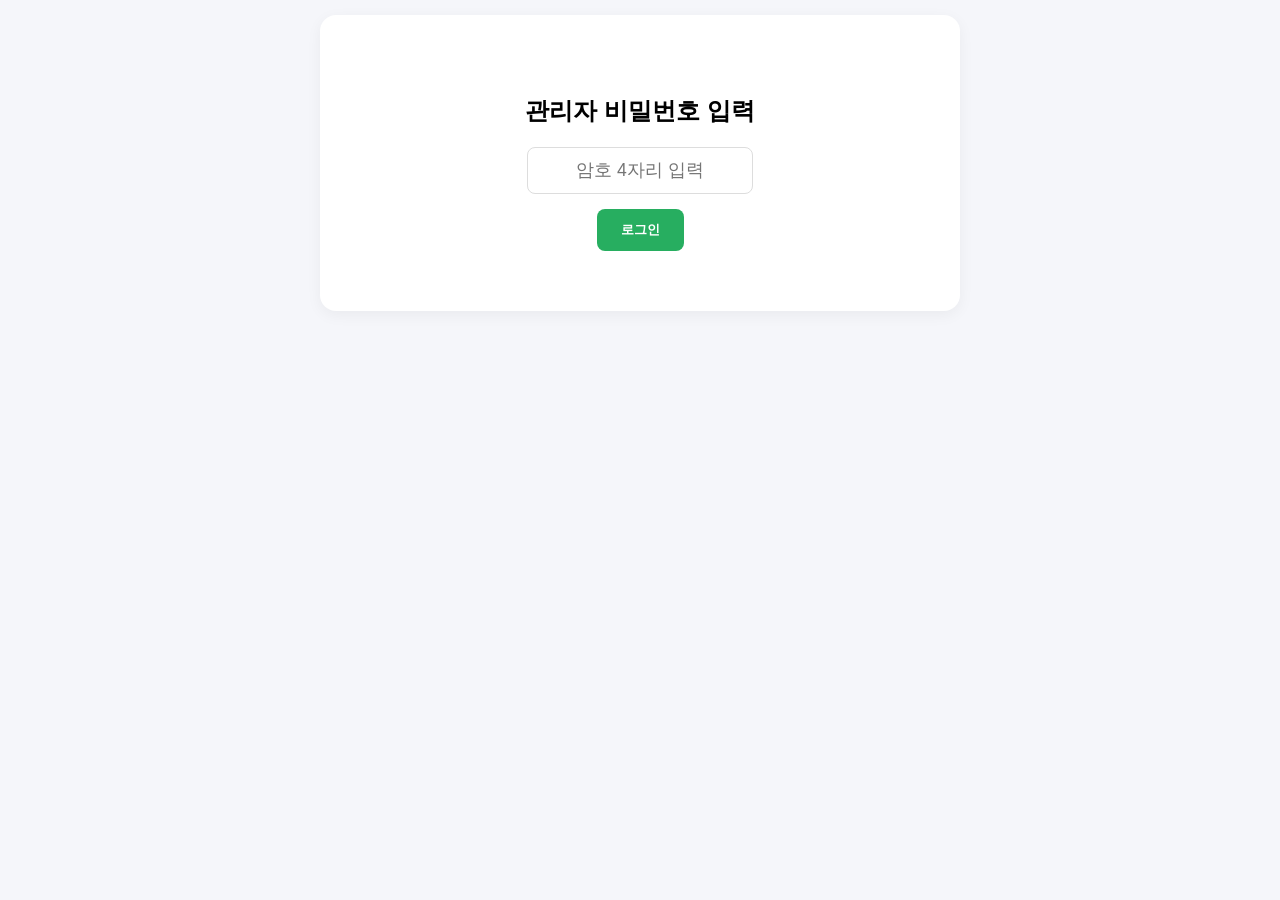
==== admin.html @ 6057b227 "fix: 브라우저 캐시로 인해 변경사항 미반영 문제 수정" ====
<!DOCTYPE html>
<html lang="ko">
<head>
    <meta charset="UTF-8">
    <link rel="icon" href="data:;base64,iVBORw0KGgoAAAANSUhEUgAAAAEAAAABCAYAAAAfFcSJAAAADUlEQVR42mNk+M9QDwADhgGAWjR9awAAAABJRU5ErkJggg==">
    <meta name="viewport" content="width=device-width, initial-scale=1.0">
    <meta http-equiv="Cache-Control" content="no-cache, no-store, must-revalidate">
    <meta http-equiv="Pragma" content="no-cache">
    <meta http-equiv="Expires" content="0">
    <title>알지골프 - 로컬 관리자 시스템 (독립형)</title>
    <style>
        body { font-family: 'Apple SD Gothic Neo', sans-serif; background: #f5f6fa; margin: 0; padding: 15px; }
        .admin-wrap { max-width: 600px; margin: 0 auto; background: white; padding: 20px; border-radius: 16px; box-shadow: 0 4px 15px rgba(0,0,0,0.05); }
        h1 { color: #2c3e50; font-size: 1.4rem; text-align: center; margin-bottom: 20px; border-bottom: 2px solid #27ae60; padding-bottom: 10px; }
        
        #loginBox { text-align: center; padding: 40px 20px; }
        #loginBox input { padding: 12px; font-size: 1.1rem; width: 80%; max-width: 200px; border-radius: 8px; border: 1px solid #ddd; text-align: center; margin-bottom: 15px; }
        #loginBox button { background: #27ae60; color: white; border: none; padding: 12px 24px; border-radius: 8px; font-weight: bold; cursor: pointer; }
        
        #mainDashboard { display: none; }
        .filter-box { background: #edf2f7; padding: 15px; border-radius: 12px; margin-bottom: 15px; display: flex; flex-direction: column; gap: 10px; }
        .date-inputs { display: flex; align-items: center; justify-content: space-between; gap: 5px; }
        .date-inputs label { font-size: 0.85rem; font-weight: bold; color: #4a5568; }
        input[type="date"], input[type="text"], input[type="tel"], select { padding: 10px; border: 1px solid #ccc; border-radius: 8px; font-size: 0.9rem; box-sizing: border-box; }
        input[type="date"] { width: 42%; }
        .btn-search { background: #27ae60; color: white; border: none; padding: 12px; border-radius: 8px; cursor: pointer; font-weight: bold; font-size: 1rem; }
        
        /* 수동 입력 폼 스타일 */
        .insert-box { background: #e8f4fd; padding: 15px; border-radius: 12px; margin-bottom: 15px; display: flex; flex-direction: column; gap: 10px; border: 1px solid #bee3f8; }
        .insert-box h3 { margin: 0 0 5px 0; font-size: 1rem; color: #2b6cb0; }
        .form-grid { display: grid; grid-template-columns: 1fr 1fr; gap: 8px; }
        .form-grid input, .form-grid select { width: 100%; }
        .btn-insert { background: #2b6cb0; color: white; border: none; padding: 10px; border-radius: 8px; cursor: pointer; font-weight: bold; font-size: 0.95rem; }

        /* 정산 UI 스타일 */
        .settlement-box { background: #fff3cd; padding: 15px; border-radius: 12px; margin-bottom: 15px; border-left: 4px solid #ffc107; }
        .settlement-box h3 { margin: 0 0 10px 0; font-size: 0.95rem; color: #856404; }
        .settlement-controls { display: flex; gap: 10px; flex-wrap: wrap; }
        .btn-settlement { background: #28a745; color: white; border: none; padding: 10px 15px; border-radius: 8px; cursor: pointer; font-weight: bold; font-size: 0.9rem; }
        .btn-settlement:hover { background: #218838; }
        .last-settlement-info { background: #f0f0f0; padding: 10px; border-radius: 6px; margin-top: 10px; font-size: 0.85rem; color: #333; }

        /* 건수 및 인원 합계 */
        .counter-box { display: flex; justify-content: space-between; background: #f8f9fa; padding: 12px 15px; border-radius: 8px; margin: 10px 0; font-size: 0.95rem; border: 1px dashed #cbd5e0; }
        .counter-item { font-weight: bold; color: #2d3748; }
        .counter-item span { color: #e53e3e; font-size: 1.05rem; }
        .counter-item .total-people { color: #2b6cb0; font-size: 1.05rem; }
        
        .card-list { display: flex; flex-direction: column; gap: 12px; }
        .card { background: #fff; border: 1px solid #e1e8ed; padding: 15px; border-radius: 10px; box-shadow: 0 2px 5px rgba(0,0,0,0.02); }
        .card.settled { border-left: 4px solid #28a745; background: #f0fdf4; }
        .card-header { display: flex; justify-content: space-between; font-weight: bold; border-bottom: 1px solid #f1f2f6; padding-bottom: 8px; margin-bottom: 8px; }
        .card-time { color: #27ae60; }
        .card-body p { margin: 8px 0; font-size: 0.95rem; }
        
        .controls { display: flex; gap: 6px; margin-top: 10px; padding-top: 10px; border-top: 1px dashed #edf2f7; flex-wrap: wrap; }
        .btn-edit { background: #3498db; color: white; border: none; padding: 8px 12px; border-radius: 6px; cursor: pointer; font-size: 0.85rem; font-weight: bold; }
        .btn-sms { background: #f39c12; color: white; border: none; padding: 8px 12px; border-radius: 6px; cursor: pointer; font-size: 0.85rem; font-weight: bold; }
        .btn-delete { background: #e74c3c; color: white; border: none; padding: 8px 12px; border-radius: 6px; cursor: pointer; font-size: 0.85rem; font-weight: bold; margin-left: auto; }
        
        .btn-back { display: block; text-align: center; margin-top: 25px; color: #95a5a6; text-decoration: none; }
        
        /* 기능 추가 버튼 스타일 */
        .btn-excel { background: #1f7246; color: white; border: none; padding: 12px; border-radius: 8px; cursor: pointer; font-weight: bold; font-size: 1rem; width: 100%; margin-bottom: 15px; }
        .btn-link { background: #7f8c8d; color: white; border: none; padding: 12px; border-radius: 8px; cursor: pointer; font-weight: bold; font-size: 1rem; width: 100%; margin-bottom: 10px; }
        
        /* 마스터 인양 버튼 */
        .btn-emergency { background: #d32f2f; color: white; border: none; padding: 12px; border-radius: 8px; cursor: pointer; font-weight: bold; font-size: 1rem; width: 100%; margin-bottom: 15px; }
        
        /* 자동 입력 팝업 스타일 */
        .autocomplete-suggestion { background: #fff; border: 1px solid #ddd; border-top: none; position: absolute; z-index: 1000; max-height: 150px; overflow-y: auto; width: 45%; margin-top: -8px; border-radius: 0 0 8px 8px; }
        .autocomplete-suggestion div { padding: 8px 10px; cursor: pointer; font-size: 0.9rem; color: #2c3e50; }
        .autocomplete-suggestion div:hover { background: #ecf0f1; }
        .autocomplete-suggestion .suggestion-item-name { font-weight: bold; color: #2b6cb0; }
        .autocomplete-suggestion .suggestion-item-phone { font-size: 0.8rem; color: #7f8c8d; }
        
        .form-grid-wrapper { position: relative; }
    </style>
</head>
<body>

<div class="admin-wrap">
    <div id="loginBox">
        <h2>관리자 비밀번호 입력</h2>
        <input type="password" id="adminPassword" placeholder="암호 4자리 입력" maxlength="4">
        <br>
        <button onclick="checkPassword()">로그인</button>
    </div>

    <div id="mainDashboard">
        <h1>알지골프 예약 정보 관리 (로컬저장소형)</h1>
        
        <div class="insert-box">
            <h3>➕ 누락 예약 자료 수동 입력</h3>
            <div class="form-grid">
                <div class="form-grid-wrapper" style="position: relative;">
                    <input type="text" id="insName" placeholder="예약자명" onkeyup="showPhoneSuggestion()">
                    <div id="phoneSuggestion" class="autocomplete-suggestion" style="display: none;"></div>
                </div>
                <input type="tel" id="insPhone" placeholder="연락처 (숫자만)">
                <input type="text" id="insTime" placeholder="예약시간 (예: 14:30)">
                <input type="text" id="insCount" placeholder="인원수 (예: 4)">
                <select id="insStatus">
                    <option value="대기중">대기중</option>
                    <option value="예약확정">예약확정</option>
                    <option value="미입금">미입금</option>
                    <option value="취소건">취소건</option>
                    <option value="정산완료">정산완료</option>
                </select>
                <input type="date" id="insDate" style="width:100%;">
            </div>
            <button onclick="insertReservationToLocal()" class="btn-insert">로컬 저장소에 즉시 추가</button>
        </div>

        <div class="settlement-box">
            <h3>💰 게임비 정산 관리</h3>
            <div class="settlement-controls">
                <button onclick="openSettlementModal()" class="btn-settlement">📋 정산완료 기록하기</button>
                <button onclick="resetSettlementDate()" class="btn-settlement" style="background: #dc3545;">🔄 정산 초기화</button>
            </div>
            <div id="settlementInfo" class="last-settlement-info">
                최근 정산: <span id="lastSettlementDate" style="font-weight: bold; color: #28a745;">기록 없음</span>
            </div>
        </div>

        <div class="filter-box">
            <div class="date-inputs">
                <label>시작</label>
                <input type="date" id="startDate">
                <label>종료</label>
                <input type="date" id="endDate">
            </div>
            <button onclick="fetchData()" class="btn-search">기간 설정 조회</button>
            <button onclick="fetchDataAfterSettlement()" class="btn-search" style="background: #17a2b8;">📊 최근 정산 이후 조회</button>
        </div>

        <div class="counter-box">
            <div class="counter-item">조회 건수: <span id="totalCount">0</span>건</div>
            <div class="counter-item">총 인원 합계: <span id="totalPeople" class="total-people">0</span>명</div>
        </div>

        <button onclick="exportToExcel()" class="btn-excel">📊 현재 조회된 내역 엑셀(구글시트) 내보내기</button>
        <button onclick="forceLoadAllData()" class="btn-emergency">🚨 기간 무시 창고 전체 데이터 강제 호출</button>

        <div class="card-list" id="dataList"></div>
        
        <button onclick="location.href='firebase_link.html'" class="btn-link">🔥 연동 프로그램 켜기</button>
        <a href="index.html" class="btn-back">⬅ 메인 예약화면으로 돌아가기</a>
    </div>
</div>

<!-- 정산 모달 -->
<div id="settlementModal" style="display:none; position:fixed; top:0; left:0; width:100%; height:100%; background:rgba(0,0,0,0.5); z-index:2000; display:none; align-items:center; justify-content:center;">
    <div style="background:white; padding:30px; border-radius:12px; box-shadow:0 4px 20px rgba(0,0,0,0.2); max-width:400px; width:90%;">
        <h2 style="margin:0 0 20px 0; color:#28a745; font-size:1.2rem;">📋 정산완료 기록</h2>
        <p style="margin:0 0 15px 0; color:#666; font-size:0.9rem;">정산을 완료한 날짜를 선택하세요.</p>
        <input type="date" id="settlementDate" style="width:100%; padding:12px; border:1px solid #ddd; border-radius:8px; font-size:1rem; margin-bottom:15px;">
        <div style="display:flex; gap:10px;">
            <button onclick="saveSettlementDate()" style="flex:1; background:#28a745; color:white; border:none; padding:12px; border-radius:8px; cursor:pointer; font-weight:bold;">확인</button>
            <button onclick="closeSettlementModal()" style="flex:1; background:#ccc; color:#333; border:none; padding:12px; border-radius:8px; cursor:pointer; font-weight:bold;">취소</button>
        </div>
    </div>
</div>

<script type="module">
    let idb = null;
    let currentFetchedData = []; 
    const BANK_ACCOUNT = "카카오뱅크 7942-25-80482 (예금주: 한용섭)";
    const SETTLEMENT_KEY = "lastSettlementDate";

    // 로컬 데이터베이스 커넥션 초기화 함수
    function initIndexedDB() {
        return new Promise((resolve, reject) => {
            const dbRequest = indexedDB.open("RG_Golf_DB");
            dbRequest.onupgradeneeded = function(e) {
                let database = e.target.result;
                if (!database.objectStoreNames.contains("reservations")) {
                    database.createObjectStore("reservations", { keyPath: "id" });
                }
            };
            dbRequest.onsuccess = function(e) {
                idb = e.target.result;
                resolve(idb);
            };
            dbRequest.onerror = function() {
                reject("데이터베이스 보관함을 열지 못했습니다.");
            };
        });
    }

    // [수정] 윈도우 스코프 매핑을 명확히 하여 onclick 연동 보장
    window.checkPassword = function() {
        const inputPw = document.getElementById('adminPassword').value;
        if (inputPw === "1806") {
            document.getElementById('loginBox').style.display = 'none';
            document.getElementById('mainDashboard').style.display = 'block';
            initDates();
            initIndexedDB().then(() => {
                displayLastSettlementDate();
                window.fetchData(); 
            }).catch(err => alert(err));
        } else {
            alert("암호가 일치하지 않습니다.");
            document.getElementById('adminPassword').value = "";
        }
    };

    // 복원 도구(firebase_link.html)에서 신호를 주면 실시간 화면 자동 갱신
    window.addEventListener("storage", (event) => {
        if (event.key === "db_updated_signal") {
            console.log("🔄 로컬 저장소 동기화 신호 감지 -> 화면 즉시 리프레시");
            window.fetchData();
        }
    });

    function initDates() {
        const today = new Date();
        const oneMonthAgo = new Date();
        oneMonthAgo.setMonth(today.getMonth() - 1);

        document.getElementById('endDate').valueAsDate = today;
        document.getElementById('startDate').valueAsDate = oneMonthAgo;
        document.getElementById('insDate').valueAsDate = today; 
    }

    // 💰 정산 관련 함수들
    window.openSettlementModal = function() {
        const modal = document.getElementById('settlementModal');
        const settlementDate = document.getElementById('settlementDate');
        settlementDate.valueAsDate = new Date();
        modal.style.display = 'flex';
    };

    window.closeSettlementModal = function() {
        document.getElementById('settlementModal').style.display = 'none';
    };

    window.saveSettlementDate = function() {
        const settlementDate = document.getElementById('settlementDate').value;
        if (!settlementDate) {
            alert("정산 날짜를 선택해주세요.");
            return;
        }

        localStorage.setItem(SETTLEMENT_KEY, settlementDate);
        alert(`✅ 정산완료 기록: ${settlementDate}`);
        displayLastSettlementDate();
        closeSettlementModal();
        window.fetchData();
    };

    window.resetSettlementDate = function() {
        if (confirm("🚨 정산 기록을 초기화하시겠습니까? (모든 데이터가 포함됩니다)")) {
            localStorage.removeItem(SETTLEMENT_KEY);
            alert("정산 기록이 초기화되었습니다.");
            displayLastSettlementDate();
            window.fetchData();
        }
    };

    function displayLastSettlementDate() {
        const lastDate = localStorage.getItem(SETTLEMENT_KEY);
        const display = document.getElementById('lastSettlementDate');
        if (lastDate) {
            const nextDay = new Date(lastDate);
            nextDay.setDate(nextDay.getDate() + 1);
            const nextDateStr = nextDay.toISOString().substring(0, 10);
            display.innerText = `${lastDate} (집계: ${nextDateStr} 이후)`;
            display.style.color = '#28a745';
        } else {
            display.innerText = '기록 없음 (전체 집계)';
            display.style.color = '#e53e3e';
        }
    }

    function getSettlementStartDate() {
        const lastDate = localStorage.getItem(SETTLEMENT_KEY);
        if (!lastDate) return null;
        
        const nextDay = new Date(lastDate);
        nextDay.setDate(nextDay.getDate() + 1);
        return nextDay.toISOString().substring(0, 10);
    }

    // 📱 이름 입력 시 전화번호 자동 입력 기능
    window.showPhoneSuggestion = function() {
        const nameInput = document.getElementById('insName').value.trim();
        const suggestionBox = document.getElementById('phoneSuggestion');
        
        if (!nameInput || nameInput.length === 0) {
            suggestionBox.style.display = 'none';
            return;
        }

        if (!idb) {
            suggestionBox.style.display = 'none';
            return;
        }

        try {
            const transaction = idb.transaction(["reservations"], "readonly");
            const store = transaction.objectStore("reservations");
            const request = store.getAll();

            request.onsuccess = function(event) {
                const allItems = event.target.result || [];
                
                // 입력한 이름과 일치하는 모든 예약 찾기
                const matches = allItems.filter(item => {
                    const source = (item.content && typeof item.content === 'object') ? item.content : item;
                    const itemName = source.name || item.name || "";
                    return itemName.toLowerCase().includes(nameInput.toLowerCase());
                });

                if (matches.length === 0) {
                    suggestionBox.style.display = 'none';
                    return;
                }

                // 중복 제거 (같은 이름의 여러 전화번호 표시)
                const uniquePhones = {};
                matches.forEach(item => {
                    const source = (item.content && typeof item.content === 'object') ? item.content : item;
                    const name = source.name || item.name || "";
                    const phone = source.phone || item.phone || "-";
                    
                    if (phone !== "-" && !uniquePhones[phone]) {
                        uniquePhones[phone] = name;
                    }
                });

                if (Object.keys(uniquePhones).length === 0) {
                    suggestionBox.style.display = 'none';
                    return;
                }

                // 드롭다운 목록 생성
                let html = "";
                Object.entries(uniquePhones).forEach(([phone, name]) => {
                    html += `
                        <div onclick="selectPhoneNumber('${phone}')">
                            <div class="suggestion-item-name">📞 ${phone}</div>
                            <div class="suggestion-item-phone">${name}</div>
                        </div>
                    `;
                });

                suggestionBox.innerHTML = html;
                suggestionBox.style.display = 'block';
            };
        } catch (err) {
            console.error("자동 입력 오류:", err);
            suggestionBox.style.display = 'none';
        }
    };

    // 제안된 전화번호 선택
    window.selectPhoneNumber = function(phone) {
        document.getElementById('insPhone').value = phone;
        document.getElementById('phoneSuggestion').style.display = 'none';
    };

    // 📦 브라우저 고유 창고에서 기간별 데이터 파싱 및 안전 매핑 엔진
    window.fetchData = function() {
        const start = document.getElementById('startDate').value;
        const end = document.getElementById('endDate').value;

        if (!start || !end) {
            alert("조회 시작일자와 종료일자를 모두 입력해주세요.");
            return;
        }

        if (!idb) {
            initIndexedDB().then(() => window.fetchData());
            return;
        }

        try {
            const transaction = idb.transaction(["reservations"], "readonly");
            const store = transaction.objectStore("reservations");
            const request = store.getAll();

            request.onsuccess = function(event) {
                const allItems = event.target.result || [];
                const parsedData = [];

                allItems.forEach(item => {
                    try {
                        let source = (item.content && typeof item.content === 'object') ? item.content : item;
                        
                        let rawTime = source.time || item.time || "";
                        let formattedTime = "";
                        let targetDate = ""; 

                        if (rawTime) {
                            const d = new Date(rawTime);
                            if (!isNaN(d.getTime())) {
                                const yyyy = d.getFullYear();
                                const mm = String(d.getMonth() + 1).padStart(2, '0');
                                const dd = String(d.getDate()).padStart(2, '0');
                                const hh = String(d.getHours()).padStart(2, '0');
                                const mi = String(d.getMinutes()).padStart(2, '0');
                                
                                formattedTime = `${yyyy}-${mm}-${dd} ${hh}:${mi}`;
                                targetDate = `${yyyy}-${mm}-${dd}`;
                            } else {
                                formattedTime = String(rawTime).trim();
                                targetDate = formattedTime.length >= 10 ? formattedTime.substring(0, 10) : new Date().toISOString().substring(0, 10);
                            }
                        } else {
                            targetDate = new Date().toISOString().substring(0, 10);
                            formattedTime = targetDate + " 00:00";
                        }

                        let fCreatedAt = source.createdAt ? String(source.createdAt).trim() : "";
                        if (!fCreatedAt || fCreatedAt.length < 10 || fCreatedAt.includes("Thu") || fCreatedAt.includes("Fri") || fCreatedAt.includes("Sat") || fCreatedAt.includes("Sun") || fCreatedAt.includes("Mon") || fCreatedAt.includes("Tue") || fCreatedAt.includes("Wed")) {
                            fCreatedAt = targetDate; 
                        } else {
                            fCreatedAt = fCreatedAt.substring(0, 10);
                        }

                        parsedData.push({
                            id: String(item.id || source.id || "ID_" + Math.random()),
                            name: source.name || item.name || "무명",
                            phone: source.phone || item.phone || "-",
                            time: formattedTime, 
                            count: source.count || item.count || "1명",
                            status: source.status || item.status || "대기중",
                            createdAt: fCreatedAt 
                        });
                    } catch (e) {
                        console.error("데이터 변환 중 스킵된 항목:", e);
                    }
                });

                // 달력 범위 조건 필터링
                const filteredData = parsedData.filter(item => item.createdAt >= start && item.createdAt <= end);
                
                // 최신 예약 순 정렬
                filteredData.sort((a, b) => {
                    const timeA = new Date(a.time.replace(/-/g, '/')).getTime() || 0;
                    const timeB = new Date(b.time.replace(/-/g, '/')).getTime() || 0;
                    return timeB - timeA;
                });
                
                currentFetchedData = filteredData;
                renderList(filteredData);
            };
        } catch (error) {
            console.error("로컬 저장소 조회 실패:", error);
            alert("저장소에서 데이터를 불러오는데 실패했습니다.");
        }
    };

    // 🎯 최근 정산 이후 데이터만 조회
    window.fetchDataAfterSettlement = function() {
        const settlementStart = getSettlementStartDate();
        if (!settlementStart) {
            alert("정산 기록이 없습니다. 먼저 정산을 기록해주세요.");
            return;
        }

        const today = new Date().toISOString().substring(0, 10);
        document.getElementById('startDate').value = settlementStart;
        document.getElementById('endDate').value = today;
        window.fetchData();
    };

    // 🚨 날짜 필터 무시하고 창고 안의 데이터 무조건 다 긁어오는 강제 인양 엔진
    window.forceLoadAllData = function() {
        if (!idb) {
            alert("데이터베이스가 초기화되지 않았습니다.");
            return;
        }
        const transaction = idb.transaction(["reservations"], "readonly");
        const store = transaction.objectStore("reservations");
        const request = store.getAll();

        request.onsuccess = function(event) {
            const allItems = event.target.result || [];
            if(allItems.length === 0) {
                alert("창고가 완전히 비어있습니다.");
                return;
            }

            const forcedData = allItems.map(item => {
                let source = (item.content && typeof item.content === 'object') ? item.content : item;
                return {
                    id: item.id || source.id,
                    name: source.name || item.name || "무명",
                    phone: source.phone || item.phone || "-",
                    time: source.time || item.time || "-",
                    count: source.count || item.count || "1명",
                    status: source.status || item.status || "대기중",
                    createdAt: source.createdAt || ""
                };
            });

            currentFetchedData = forcedData;
            renderList(forcedData);
            alert(`🎯 성공: 기간 필터를 무시하고 창고 내부 자료 [${forcedData.length}건]을 강제 렌더링했습니다.`);
        };
    };

    // 🌟 로컬 전용 예약 수동 다이렉트 추가 엔진
    window.insertReservationToLocal = function() {
        const name = document.getElementById('insName').value.trim();
        const phone = document.getElementById('insPhone').value.trim();
        const time = document.getElementById('insTime').value.trim();
        let count = document.getElementById('insCount').value.trim();
        const status = document.getElementById('insStatus').value;
        const dateVal = document.getElementById('insDate').value;

        if (!name || !phone || !time || !count || !dateVal) {
            alert("빈칸 없이 모든 예약 정보를 입력해주세요.");
            return;
        }

        if(!count.includes('명')) { count = count + "명"; }
        const numericCount = parseInt(count.replace(/[^0-9]/g, ""), 10) || 1;
        const generatedId = "ID_" + Date.now();

        const newRecord = {
            id: generatedId,
            name: name,
            phone: phone.replace(/[^0-9]/g, ''),
            count: count,
            numericCount: numericCount,
            time: `${dateVal} ${time}`,
            status: status,
            createdAt: dateVal,
            content: {
                id: generatedId,
                name: name,
                phone: phone.replace(/[^0-9]/g, ''),
                count: count,
                time: `${dateVal} ${time}`,
                status: status,
                createdAt: dateVal
            }
        };

        try {
            const transaction = idb.transaction(["reservations"], "readwrite");
            const store = transaction.objectStore("reservations");
            store.put(newRecord);

            transaction.oncomplete = function() {
                alert(`[${name}]님의 예약 자료를 로컬 저장소에 정상 추가했습니다.`);
                document.getElementById('insName').value = "";
                document.getElementById('insPhone').value = "";
                document.getElementById('insTime').value = "";
                document.getElementById('insCount').value = "";
                document.getElementById('phoneSuggestion').style.display = 'none';
                window.fetchData(); 
            };
        } catch (error) {
            alert("로컬 저장소 저장 실패: " + error.message);
        }
    };

    // 카드 UI 템플릿 실시간 렌더링 함수
    function renderList(data) {
        const container = document.getElementById('dataList');
        container.innerHTML = "";
        
        document.getElementById('totalCount').innerText = data.length;

        let totalPeopleSum = 0;
        data.forEach(item => {
            if(item.count) {
                const num = parseInt(item.count.toString().replace(/[^0-9]/g, ""), 10);
                if(!isNaN(num)) { totalPeopleSum += num; }
            }
        });
        document.getElementById('totalPeople').innerText = totalPeopleSum;

        if(data.length === 0) {
            container.innerHTML = "<p style='text-align:center;color:#95a5a6;padding:30px;'>조회 조건에 부합하는 예약 내역이 없습니다.</p>";
            return;
        }

        data.forEach(item => {
            const isSettled = item.status === "정산완료";
            const cardClass = isSettled ? "card settled" : "card";
            const statusBadge = isSettled ? `<span style="background:#28a745; color:white; padding:2px 6px; border-radius:4px; font-size:0.75rem;">✅ 정산됨</span>` : `<span id="status-text-${item.id}" style="font-weight:bold; color:#2b6cb0;">[${item.status}]</span>`;
            
            const cardHtml = `
                <div class="${cardClass}" id="card-${item.id}">
                    <div class="card-header">
                        <span class="card-time">⏰ ${item.time}</span>
                        ${statusBadge}
                    </div>
                    <div class="card-body">
                        <p><strong>예약자:</strong> ${item.name}</p>
                        <p><strong>인원수:</strong> <span id="count-text-${item.id}">${item.count}</span></p>
                        <p><strong>연락처:</strong> <a href="tel:${item.phone}" style="color:#2980b9; text-decoration:none;">${item.phone}</a></p>
                        
                        <div class="controls">
                            <button onclick="updateReservation('${item.id}')" class="btn-edit">✏️ 정보수정</button>
                            <button onclick="sendUnpaidSms('${item.name}', '${item.phone}')" class="btn-sms">💬 미입금 안내</button>
                            <button onclick="deleteReservation('${item.id}')" class="btn-delete">🗑️ 삭제</button>
                        </div>
                    </div>
                </div>
            `;
            container.innerHTML += cardHtml;
        });
    }

    window.exportToExcel = function() {
        if (currentFetchedData.length === 0) {
            alert("내보낼 데이터가 없습니다. 먼저 데이터를 조회해 주세요.");
            return;
        }

        let csvContent = "\uFEFF"; 
        csvContent += "예약일시,상태,예약자명,인원수,연락처\n";

        currentFetchedData.forEach(item => {
            const row = [
                `"${item.time}"`,
                `"${item.status}"`,
                `"${item.name}"`,
                `"${item.count}"`,
                `"${item.phone}"`
            ].join(",");
            csvContent += row + "\n";
        });

        const blob = new Blob([csvContent], { type: "text/csv;charset=utf-8;" });
        const link = document.createElement("a");
        const url = URL.createObjectURL(blob);
        
        const start = document.getElementById('startDate').value || "전체";
        const end = document.getElementById('endDate').value || "전체";
        
        link.setAttribute("href", url);
        link.setAttribute("download", `알지골프_예약리스트_${start}_to_${end}.csv`);
        link.style.visibility = 'hidden';
        document.body.appendChild(link);
        link.click();
        document.body.removeChild(link);
    };

    window.sendUnpaidSms = function(name, phone) {
        const message = `[알지골프] 안녕하세요 ${name}님, 예약 건에 대해 입금이 확인 안 되니 확인해 주시기 바랍니다. \n■ 입금계좌: ${BANK_ACCOUNT}`;
        const encodedMsg = encodeURIComponent(message);
        let smsUrl = `sms:${phone}?body=${encodedMsg}`;
        if (/iPhone|iPad|iPod/i.test(navigator.userAgent)) {
            smsUrl = `sms:${phone}&body=${encodedMsg}`;
        }
        navigator.clipboard.writeText(message).then(() => {
            alert("미입금 안내 문자가 클립보드에 자동 복사되었습니다!\n문자창이 열리면 붙여넣기 하실 수 있습니다.");
            window.location.href = smsUrl; 
        }).catch(() => {
            window.location.href = smsUrl;
        });
    };

    window.updateReservation = function(id) {
        try {
            const transaction = idb.transaction(["reservations"], "readwrite");
            const store = transaction.objectStore("reservations");
            const getRequest = store.get(id);

            getRequest.onsuccess = function(e) {
                const item = e.target.result;
                if (!item) return;

                let source = (item.content && typeof item.content === 'object') ? item.content : item;

                let newCount = prompt("변경할 예약 인원수를 입력하세요:", source.count || item.count);
                if (newCount === null) return; 
                if (newCount.trim() !== "" && !newCount.includes('명')) {
                    newCount = newCount.trim() + "명";
                }
                const newStatus = prompt("변경할 접수 상태를 입력하세요:\n- 대기중\n- 예약확정\n- 미입금\n- 취소건\n- 정산완료", source.status || item.status);
                if (newStatus === null) return;

                const numericCount = parseInt(newCount.replace(/[^0-9]/g, ""), 10) || 1;

                item.count = newCount;
                item.status = newStatus;
                item.numericCount = numericCount;

                item.content = {
                    id: id,
                    name: source.name || item.name,
                    phone: source.phone || item.phone,
                    count: newCount,
                    time: source.time || item.time,
                    status: newStatus,
                    createdAt: source.createdAt || item.createdAt
                };

                const updateRequest = store.put(item);
                updateRequest.onsuccess = function() {
                    alert("로컬 보관함 정보가 성공적으로 변경되었습니다.");
                    window.fetchData(); 
                };
            };
        } catch (e) {
            alert("수정 처리 중 에러가 발생했습니다.");
        }
    };

    window.deleteReservation = function(id) {
        if (confirm("정말로 해당 예약 내역을 로컬 보관함에서 영구 삭제하시겠습니까?")) {
            try {
                const transaction = idb.transaction(["reservations"], "readwrite");
                const store = transaction.objectStore("reservations");
                const deleteRequest = store.delete(id);
                
                deleteRequest.onsuccess = function() {
                    alert("해당 예약 데이터가 정상 삭제되었습니다.");
                    window.fetchData(); 
                };
            } catch(e) {
                alert("삭제 처리 중 에러가 발생했습니다.");
            }
        }
    };

    // 모달 외부 클릭 시 닫기
    window.addEventListener('click', function(event) {
        const modal = document.getElementById('settlementModal');
        if (event.target === modal) {
            closeSettlementModal();
        }
    });
</script>
</body>
</html>
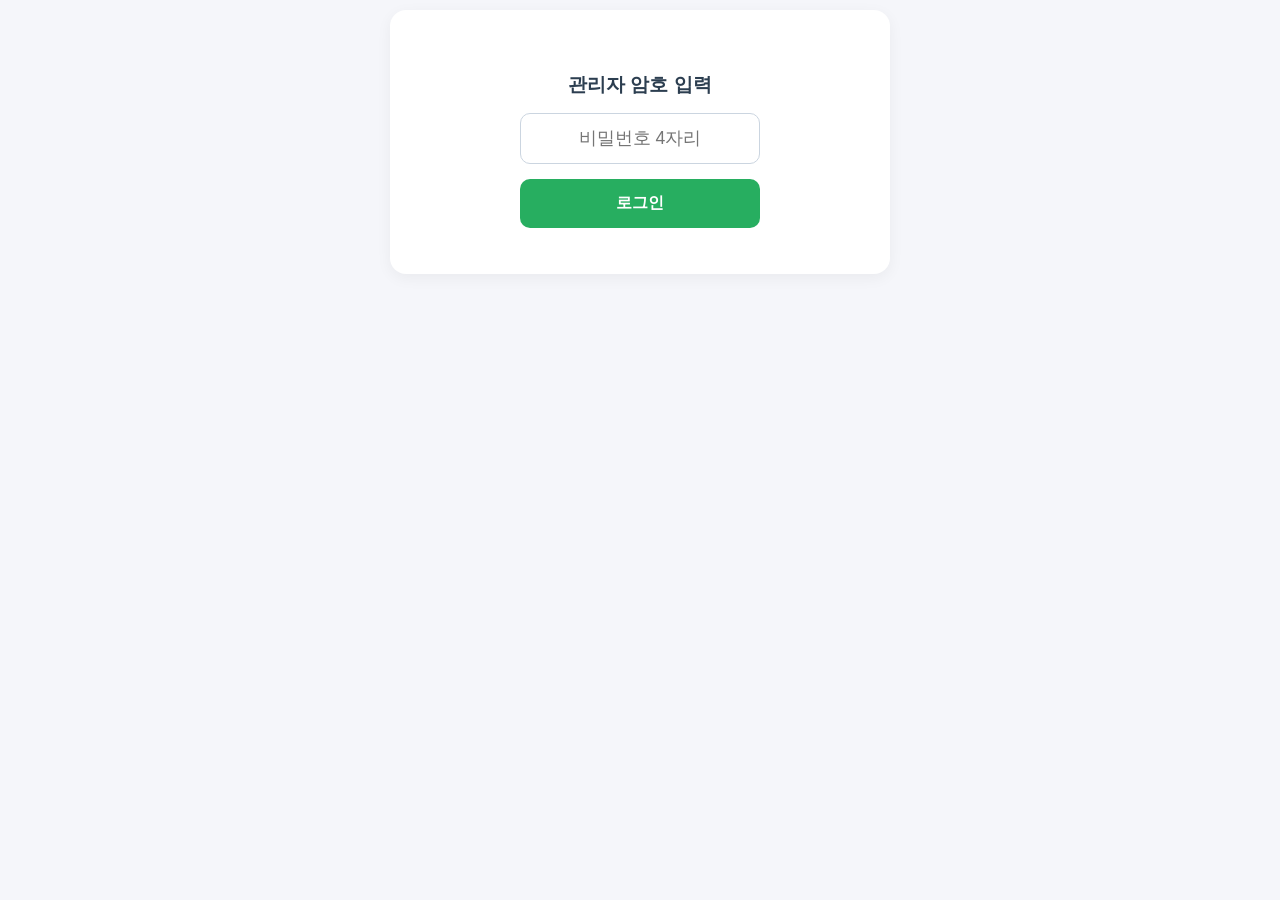
==== commit 5df6e75d: "Change greeting from 'Hello' to 'Goodbye'" ====
--- a/admin.html
+++ b/admin.html
@@ -3,126 +3,201 @@
 <head>
     <meta charset="UTF-8">
     <link rel="icon" href="data:;base64,iVBORw0KGgoAAAANSUhEUgAAAAEAAAABCAYAAAAfFcSJAAAADUlEQVR42mNk+M9QDwADhgGAWjR9awAAAABJRU5ErkJggg==">
-    <meta name="viewport" content="width=device-width, initial-scale=1.0">
+    <meta name="viewport" content="width=device-width, initial-scale=1.0, maximum-scale=1.0, user-scalable=no">
     <meta http-equiv="Cache-Control" content="no-cache, no-store, must-revalidate">
     <meta http-equiv="Pragma" content="no-cache">
     <meta http-equiv="Expires" content="0">
-    <title>알지골프 - 로컬 관리자 시스템 (독립형)</title>
+    <title>알지골프 - 구글시트 관리자 시스템</title>
     <style>
-        body { font-family: 'Apple SD Gothic Neo', sans-serif; background: #f5f6fa; margin: 0; padding: 15px; }
-        .admin-wrap { max-width: 600px; margin: 0 auto; background: white; padding: 20px; border-radius: 16px; box-shadow: 0 4px 15px rgba(0,0,0,0.05); }
-        h1 { color: #2c3e50; font-size: 1.4rem; text-align: center; margin-bottom: 20px; border-bottom: 2px solid #27ae60; padding-bottom: 10px; }
-        
-        #loginBox { text-align: center; padding: 40px 20px; }
-        #loginBox input { padding: 12px; font-size: 1.1rem; width: 80%; max-width: 200px; border-radius: 8px; border: 1px solid #ddd; text-align: center; margin-bottom: 15px; }
-        #loginBox button { background: #27ae60; color: white; border: none; padding: 12px 24px; border-radius: 8px; font-weight: bold; cursor: pointer; }
+        * { box-sizing: border-box; }
+        body { 
+            font-family: -apple-system, BlinkMacSystemFont, 'Apple SD Gothic Neo', 'Malgun Gothic', sans-serif; 
+            background: #f5f6fa; 
+            margin: 0; 
+            padding: 10px; 
+            color: #2c3e50;
+        }
+        .admin-wrap { 
+            max-width: 500px; 
+            margin: 0 auto; 
+            background: white; 
+            padding: 16px; 
+            border-radius: 16px; 
+            box-shadow: 0 4px 15px rgba(0,0,0,0.05); 
+        }
+        h1 { 
+            color: #2c3e50; 
+            font-size: 1.25rem; 
+            text-align: center; 
+            margin: 10px 0 20px 0; 
+            border-bottom: 2px solid #27ae60; 
+            padding-bottom: 10px; 
+        }
+        
+        #loginBox { text-align: center; padding: 30px 10px; }
+        #loginBox h2 { font-size: 1.2rem; margin-bottom: 15px; }
+        #loginBox input { 
+            padding: 14px; 
+            font-size: 1.1rem; 
+            width: 100%; 
+            max-width: 240px; 
+            border-radius: 10px; 
+            border: 1px solid #cbd5e0; 
+            text-align: center; 
+            margin-bottom: 15px; 
+        }
+        #loginBox button { 
+            background: #27ae60; 
+            color: white; 
+            border: none; 
+            padding: 14px; 
+            width: 100%;
+            max-width: 240px;
+            border-radius: 10px; 
+            font-weight: bold; 
+            font-size: 1rem;
+            cursor: pointer; 
+        }
         
         #mainDashboard { display: none; }
-        .filter-box { background: #edf2f7; padding: 15px; border-radius: 12px; margin-bottom: 15px; display: flex; flex-direction: column; gap: 10px; }
-        .date-inputs { display: flex; align-items: center; justify-content: space-between; gap: 5px; }
-        .date-inputs label { font-size: 0.85rem; font-weight: bold; color: #4a5568; }
-        input[type="date"], input[type="text"], input[type="tel"], select { padding: 10px; border: 1px solid #ccc; border-radius: 8px; font-size: 0.9rem; box-sizing: border-box; }
-        input[type="date"] { width: 42%; }
-        .btn-search { background: #27ae60; color: white; border: none; padding: 12px; border-radius: 8px; cursor: pointer; font-weight: bold; font-size: 1rem; }
-        
-        /* 수동 입력 폼 스타일 */
-        .insert-box { background: #e8f4fd; padding: 15px; border-radius: 12px; margin-bottom: 15px; display: flex; flex-direction: column; gap: 10px; border: 1px solid #bee3f8; }
-        .insert-box h3 { margin: 0 0 5px 0; font-size: 1rem; color: #2b6cb0; }
-        .form-grid { display: grid; grid-template-columns: 1fr 1fr; gap: 8px; }
-        .form-grid input, .form-grid select { width: 100%; }
-        .btn-insert { background: #2b6cb0; color: white; border: none; padding: 10px; border-radius: 8px; cursor: pointer; font-weight: bold; font-size: 0.95rem; }
-
-        /* 정산 UI 스타일 */
-        .settlement-box { background: #fff3cd; padding: 15px; border-radius: 12px; margin-bottom: 15px; border-left: 4px solid #ffc107; }
+        
+        .insert-box { 
+            background: #e8f4fd; 
+            padding: 14px; 
+            border-radius: 12px; 
+            margin-bottom: 15px; 
+            display: flex; 
+            flex-direction: column; 
+            gap: 10px; 
+            border: 1px solid #bee3f8; 
+        }
+        .insert-box h3 { margin: 0 0 5px 0; font-size: 0.95rem; color: #2b6cb0; }
+        .form-grid { display: flex; flex-direction: column; gap: 8px; }
+        .form-row { display: flex; gap: 8px; }
+        .form-row input, .form-row select { flex: 1; min-width: 0; }
+        
+        input[type="date"], input[type="text"], input[type="tel"], select { 
+            width: 100%;
+            padding: 12px; 
+            border: 1px solid #cbd5e0; 
+            border-radius: 8px; 
+            font-size: 0.9rem; 
+            background-color: #fff;
+            -webkit-appearance: none;
+        }
+
+        .btn-insert { 
+            background: #2b6cb0; 
+            color: white; 
+            border: none; 
+            padding: 14px; 
+            border-radius: 8px; 
+            cursor: pointer; 
+            font-weight: bold; 
+            font-size: 0.95rem; 
+            margin-top: 4px;
+        }
+
+        .settlement-box { background: #fff3cd; padding: 14px; border-radius: 12px; margin-bottom: 15px; border-left: 4px solid #ffc107; }
         .settlement-box h3 { margin: 0 0 10px 0; font-size: 0.95rem; color: #856404; }
-        .settlement-controls { display: flex; gap: 10px; flex-wrap: wrap; }
-        .btn-settlement { background: #28a745; color: white; border: none; padding: 10px 15px; border-radius: 8px; cursor: pointer; font-weight: bold; font-size: 0.9rem; }
-        .btn-settlement:hover { background: #218838; }
-        .last-settlement-info { background: #f0f0f0; padding: 10px; border-radius: 6px; margin-top: 10px; font-size: 0.85rem; color: #333; }
-
-        /* 건수 및 인원 합계 */
-        .counter-box { display: flex; justify-content: space-between; background: #f8f9fa; padding: 12px 15px; border-radius: 8px; margin: 10px 0; font-size: 0.95rem; border: 1px dashed #cbd5e0; }
+        .settlement-controls { display: flex; gap: 8px; }
+        .btn-settlement { flex: 1; background: #28a745; color: white; border: none; padding: 10px; border-radius: 8px; cursor: pointer; font-weight: bold; font-size: 0.85rem; }
+        .last-settlement-info { background: #f0f0f0; padding: 8px 10px; border-radius: 6px; margin-top: 8px; font-size: 0.8rem; color: #333; }
+
+        .filter-box { background: #edf2f7; padding: 14px; border-radius: 12px; margin-bottom: 15px; display: flex; flex-direction: column; gap: 10px; }
+        .date-inputs { display: flex; align-items: center; gap: 6px; }
+        .date-inputs label { font-size: 0.8rem; font-weight: bold; color: #4a5568; white-space: nowrap; }
+        .date-inputs input[type="date"] { flex: 1; padding: 10px; font-size: 0.85rem; }
+        
+        .btn-search { background: #27ae60; color: white; border: none; padding: 12px; border-radius: 8px; cursor: pointer; font-weight: bold; font-size: 0.95rem; width: 100%; }
+        
+        .counter-box { display: flex; justify-content: space-between; background: #f8f9fa; padding: 10px 12px; border-radius: 8px; margin: 10px 0; font-size: 0.85rem; border: 1px dashed #cbd5e0; }
         .counter-item { font-weight: bold; color: #2d3748; }
-        .counter-item span { color: #e53e3e; font-size: 1.05rem; }
-        .counter-item .total-people { color: #2b6cb0; font-size: 1.05rem; }
-        
-        .card-list { display: flex; flex-direction: column; gap: 12px; }
-        .card { background: #fff; border: 1px solid #e1e8ed; padding: 15px; border-radius: 10px; box-shadow: 0 2px 5px rgba(0,0,0,0.02); }
+        .counter-item span { color: #e53e3e; font-size: 1rem; }
+        .counter-item .total-people { color: #2b6cb0; font-size: 1rem; }
+        
+        .card-list { display: flex; flex-direction: column; gap: 10px; }
+        .card { background: #fff; border: 1px solid #e1e8ed; padding: 12px 14px; border-radius: 10px; box-shadow: 0 2px 5px rgba(0,0,0,0.02); }
         .card.settled { border-left: 4px solid #28a745; background: #f0fdf4; }
-        .card-header { display: flex; justify-content: space-between; font-weight: bold; border-bottom: 1px solid #f1f2f6; padding-bottom: 8px; margin-bottom: 8px; }
+        .card-header { display: flex; justify-content: space-between; font-weight: bold; border-bottom: 1px solid #f1f2f6; padding-bottom: 6px; margin-bottom: 6px; font-size: 0.9rem; }
         .card-time { color: #27ae60; }
-        .card-body p { margin: 8px 0; font-size: 0.95rem; }
-        
-        .controls { display: flex; gap: 6px; margin-top: 10px; padding-top: 10px; border-top: 1px dashed #edf2f7; flex-wrap: wrap; }
-        .btn-edit { background: #3498db; color: white; border: none; padding: 8px 12px; border-radius: 6px; cursor: pointer; font-size: 0.85rem; font-weight: bold; }
-        .btn-sms { background: #f39c12; color: white; border: none; padding: 8px 12px; border-radius: 6px; cursor: pointer; font-size: 0.85rem; font-weight: bold; }
-        .btn-delete { background: #e74c3c; color: white; border: none; padding: 8px 12px; border-radius: 6px; cursor: pointer; font-size: 0.85rem; font-weight: bold; margin-left: auto; }
-        
-        .btn-back { display: block; text-align: center; margin-top: 25px; color: #95a5a6; text-decoration: none; }
-        
-        /* 기능 추가 버튼 스타일 */
-        .btn-excel { background: #1f7246; color: white; border: none; padding: 12px; border-radius: 8px; cursor: pointer; font-weight: bold; font-size: 1rem; width: 100%; margin-bottom: 15px; }
-        .btn-link { background: #7f8c8d; color: white; border: none; padding: 12px; border-radius: 8px; cursor: pointer; font-weight: bold; font-size: 1rem; width: 100%; margin-bottom: 10px; }
-        
-        /* 마스터 인양 버튼 */
-        .btn-emergency { background: #d32f2f; color: white; border: none; padding: 12px; border-radius: 8px; cursor: pointer; font-weight: bold; font-size: 1rem; width: 100%; margin-bottom: 15px; }
-        
-        /* 자동 입력 팝업 스타일 */
-        .autocomplete-suggestion { background: #fff; border: 1px solid #ddd; border-top: none; position: absolute; z-index: 1000; max-height: 150px; overflow-y: auto; width: 45%; margin-top: -8px; border-radius: 0 0 8px 8px; }
-        .autocomplete-suggestion div { padding: 8px 10px; cursor: pointer; font-size: 0.9rem; color: #2c3e50; }
-        .autocomplete-suggestion div:hover { background: #ecf0f1; }
-        .autocomplete-suggestion .suggestion-item-name { font-weight: bold; color: #2b6cb0; }
-        .autocomplete-suggestion .suggestion-item-phone { font-size: 0.8rem; color: #7f8c8d; }
-        
-        .form-grid-wrapper { position: relative; }
+        .card-body p { margin: 6px 0; font-size: 0.88rem; }
+        
+        .controls { display: flex; gap: 6px; margin-top: 8px; padding-top: 8px; border-top: 1px dashed #edf2f7; }
+        .btn-sms { background: #f39c12; color: white; border: none; padding: 8px; border-radius: 6px; cursor: pointer; font-size: 0.8rem; font-weight: bold; width: 100%; }
+        
+        .btn-back { display: block; text-align: center; margin-top: 20px; color: #95a5a6; text-decoration: none; font-size: 0.85rem; padding: 10px; }
+        .btn-excel { background: #1f7246; color: white; border: none; padding: 12px; border-radius: 8px; cursor: pointer; font-weight: bold; font-size: 0.9rem; width: 100%; margin-bottom: 12px; }
+        .btn-sheet-view { background: #4285F4; color: white; border: none; padding: 12px; border-radius: 8px; cursor: pointer; font-weight: bold; font-size: 0.9rem; width: 100%; margin-bottom: 12px; }
+        
+        .settlement-records-box { background: #f8f9fa; padding: 12px; border-radius: 12px; margin-bottom: 15px; border: 1px solid #dee2e6; }
+        .settlement-records-box h3 { margin: 0 0 8px 0; font-size: 0.9rem; color: #343a40; }
+        .settlement-record-card { background: white; border: 1px solid #dee2e6; border-left: 4px solid #28a745; border-radius: 8px; padding: 10px; margin-bottom: 6px; font-size: 0.8rem; }
+        .sr-row { display: flex; justify-content: space-between; margin-bottom: 4px; align-items: center; }
+        .sr-label { color: #666; }
+        .sr-value { font-weight: bold; color: #2d3748; }
     </style>
 </head>
 <body>
 
 <div class="admin-wrap">
+    <!-- 로그인 박스 -->
     <div id="loginBox">
-        <h2>관리자 비밀번호 입력</h2>
-        <input type="password" id="adminPassword" placeholder="암호 4자리 입력" maxlength="4">
+        <h2>관리자 암호 입력</h2>
+        <input type="password" id="adminPassword" placeholder="비밀번호 4자리" maxlength="4" pattern="\d*">
         <br>
         <button onclick="checkPassword()">로그인</button>
     </div>
 
+    <!-- 대시보드 메인 -->
     <div id="mainDashboard">
-        <h1>알지골프 예약 정보 관리 (로컬저장소형)</h1>
-        
+        <h1>알지골프 예약 관리자</h1>
+        
+        <!-- 수동 데이터 추가 입력 -->
         <div class="insert-box">
-            <h3>➕ 누락 예약 자료 수동 입력</h3>
+            <h3>➕ 누락 예약 수동 등록 (구글시트 저장)</h3>
             <div class="form-grid">
-                <div class="form-grid-wrapper" style="position: relative;">
-                    <input type="text" id="insName" placeholder="예약자명" onkeyup="showPhoneSuggestion()">
-                    <div id="phoneSuggestion" class="autocomplete-suggestion" style="display: none;"></div>
+                <div class="form-row">
+                    <input type="text" id="insName" placeholder="예약자명">
+                    <input type="tel" id="insPhone" placeholder="연락처(숫자만)">
                 </div>
-                <input type="tel" id="insPhone" placeholder="연락처 (숫자만)">
-                <input type="text" id="insTime" placeholder="예약시간 (예: 14:30)">
-                <input type="text" id="insCount" placeholder="인원수 (예: 4)">
-                <select id="insStatus">
-                    <option value="대기중">대기중</option>
-                    <option value="예약확정">예약확정</option>
-                    <option value="미입금">미입금</option>
-                    <option value="취소건">취소건</option>
-                    <option value="정산완료">정산완료</option>
-                </select>
-                <input type="date" id="insDate" style="width:100%;">
+                <div class="form-row">
+                    <input type="date" id="insDate">
+                    <input type="text" id="insTime" placeholder="시간 (예: 14:30)">
+                </div>
+                <div class="form-row">
+                    <input type="text" id="insCount" placeholder="인원수 (예: 4)">
+                    <select id="insStatus">
+                        <option value="대기중">대기중</option>
+                        <option value="예약확정">예약확정</option>
+                        <option value="미입금">미입금</option>
+                        <option value="취소건">취소건</option>
+                        <option value="정산완료">정산완료</option>
+                    </select>
+                </div>
             </div>
-            <button onclick="insertReservationToLocal()" class="btn-insert">로컬 저장소에 즉시 추가</button>
+            <button onclick="insertReservationToSheet()" id="btnInsertSubmit" class="btn-insert">구글 시트에 즉시 저장</button>
         </div>
 
+        <!-- 정산 관리 -->
         <div class="settlement-box">
             <h3>💰 게임비 정산 관리</h3>
             <div class="settlement-controls">
-                <button onclick="openSettlementModal()" class="btn-settlement">📋 정산완료 기록하기</button>
-                <button onclick="resetSettlementDate()" class="btn-settlement" style="background: #dc3545;">🔄 정산 초기화</button>
+                <button onclick="openSettlementModal()" class="btn-settlement">📋 정산완료 기록</button>
+                <button onclick="resetSettlementDate()" class="btn-settlement" style="background: #dc3545;">🔄 초기화</button>
             </div>
             <div id="settlementInfo" class="last-settlement-info">
                 최근 정산: <span id="lastSettlementDate" style="font-weight: bold; color: #28a745;">기록 없음</span>
             </div>
         </div>
 
+        <!-- 정산 내역 -->
+        <div class="settlement-records-box">
+            <h3>📑 최근 정산 내역</h3>
+            <div id="settlementRecordsList"><p style="text-align:center;color:#95a5a6;padding:10px;">기록 없음</p></div>
+        </div>
+
+        <!-- 데이터 검색 및 조회 -->
         <div class="filter-box">
             <div class="date-inputs">
                 <label>시작</label>
@@ -130,88 +205,59 @@
                 <label>종료</label>
                 <input type="date" id="endDate">
             </div>
-            <button onclick="fetchData()" class="btn-search">기간 설정 조회</button>
+            <button onclick="fetchData()" class="btn-search">🔍 구글시트 조회</button>
             <button onclick="fetchDataAfterSettlement()" class="btn-search" style="background: #17a2b8;">📊 최근 정산 이후 조회</button>
         </div>
 
+        <!-- 카운터 표시 -->
         <div class="counter-box">
             <div class="counter-item">조회 건수: <span id="totalCount">0</span>건</div>
-            <div class="counter-item">총 인원 합계: <span id="totalPeople" class="total-people">0</span>명</div>
+            <div class="counter-item">총 인원: <span id="totalPeople" class="total-people">0</span>명</div>
         </div>
 
-        <button onclick="exportToExcel()" class="btn-excel">📊 현재 조회된 내역 엑셀(구글시트) 내보내기</button>
-        <button onclick="forceLoadAllData()" class="btn-emergency">🚨 기간 무시 창고 전체 데이터 강제 호출</button>
-
+        <button onclick="openGoogleSheet()" class="btn-sheet-view">📊 구글시트 보기</button>
+        <button onclick="exportToExcel()" class="btn-excel">📥 현재 조회 목록 CSV 다운로드</button>
+
+        <!-- 예약 카드 목록 -->
         <div class="card-list" id="dataList"></div>
         
-        <button onclick="location.href='firebase_link.html'" class="btn-link">🔥 연동 프로그램 켜기</button>
-        <a href="index.html" class="btn-back">⬅ 메인 예약화면으로 돌아가기</a>
+        <a href="index.html" class="btn-back">⬅ 메인 예약화면 이동</a>
     </div>
 </div>
 
-<!-- 정산 모달 -->
-<div id="settlementModal" style="display:none; position:fixed; top:0; left:0; width:100%; height:100%; background:rgba(0,0,0,0.5); z-index:2000; display:none; align-items:center; justify-content:center;">
-    <div style="background:white; padding:30px; border-radius:12px; box-shadow:0 4px 20px rgba(0,0,0,0.2); max-width:400px; width:90%;">
-        <h2 style="margin:0 0 20px 0; color:#28a745; font-size:1.2rem;">📋 정산완료 기록</h2>
-        <p style="margin:0 0 15px 0; color:#666; font-size:0.9rem;">정산을 완료한 날짜를 선택하세요.</p>
-        <input type="date" id="settlementDate" style="width:100%; padding:12px; border:1px solid #ddd; border-radius:8px; font-size:1rem; margin-bottom:15px;">
-        <div style="display:flex; gap:10px;">
-            <button onclick="saveSettlementDate()" style="flex:1; background:#28a745; color:white; border:none; padding:12px; border-radius:8px; cursor:pointer; font-weight:bold;">확인</button>
-            <button onclick="closeSettlementModal()" style="flex:1; background:#ccc; color:#333; border:none; padding:12px; border-radius:8px; cursor:pointer; font-weight:bold;">취소</button>
-        </div>
-    </div>
-</div>
-
-<script type="module">
-    let idb = null;
+<script>
+    const GOOGLE_SHEET_URL = "https://script.google.com/macros/s/AKfycbxbvm2m3U9F1gmSee8gg-BMuApUDta1pLUoVQt9V6h0MipamOkPh71gqMQWCPGjqzF7bA/exec";
+    // 구글 스프레드시트 원본 보기 주소 (필요시 실제 시트 주소로 교체 가능)
+    const GOOGLE_SHEET_VIEW_URL = "https://docs.google.com/spreadsheets/d/1EEnOkCE1tUsroIRGY7UiQly93b0YA7Cn5YBELaGt5Z0/edit?gid=0#gid=0/";
+    
     let currentFetchedData = []; 
+    let cachedSheetData = []; 
     const BANK_ACCOUNT = "카카오뱅크 7942-25-80482 (예금주: 한용섭)";
     const SETTLEMENT_KEY = "lastSettlementDate";
-
-    // 로컬 데이터베이스 커넥션 초기화 함수
-    function initIndexedDB() {
-        return new Promise((resolve, reject) => {
-            const dbRequest = indexedDB.open("RG_Golf_DB");
-            dbRequest.onupgradeneeded = function(e) {
-                let database = e.target.result;
-                if (!database.objectStoreNames.contains("reservations")) {
-                    database.createObjectStore("reservations", { keyPath: "id" });
-                }
-            };
-            dbRequest.onsuccess = function(e) {
-                idb = e.target.result;
-                resolve(idb);
-            };
-            dbRequest.onerror = function() {
-                reject("데이터베이스 보관함을 열지 못했습니다.");
-            };
-        });
-    }
-
-    // [수정] 윈도우 스코프 매핑을 명확히 하여 onclick 연동 보장
-    window.checkPassword = function() {
+    const SETTLEMENT_RECORDS_KEY = "settlementRecords";
+
+    function getLocalDateStr(date) {
+        const d = date || new Date();
+        const yyyy = d.getFullYear();
+        const mm = String(d.getMonth() + 1).padStart(2, '0');
+        const dd = String(d.getDate()).padStart(2, '0');
+        return `${yyyy}-${mm}-${dd}`;
+    }
+
+    function checkPassword() {
         const inputPw = document.getElementById('adminPassword').value;
         if (inputPw === "1806") {
             document.getElementById('loginBox').style.display = 'none';
             document.getElementById('mainDashboard').style.display = 'block';
             initDates();
-            initIndexedDB().then(() => {
-                displayLastSettlementDate();
-                window.fetchData(); 
-            }).catch(err => alert(err));
+            displayLastSettlementDate();
+            displaySettlementRecords();
+            fetchData(); 
         } else {
             alert("암호가 일치하지 않습니다.");
             document.getElementById('adminPassword').value = "";
         }
-    };
-
-    // 복원 도구(firebase_link.html)에서 신호를 주면 실시간 화면 자동 갱신
-    window.addEventListener("storage", (event) => {
-        if (event.key === "db_updated_signal") {
-            console.log("🔄 로컬 저장소 동기화 신호 감지 -> 화면 즉시 리프레시");
-            window.fetchData();
-        }
-    });
+    }
 
     function initDates() {
         const today = new Date();
@@ -223,287 +269,78 @@
         document.getElementById('insDate').valueAsDate = today; 
     }
 
-    // 💰 정산 관련 함수들
-    window.openSettlementModal = function() {
-        const modal = document.getElementById('settlementModal');
-        const settlementDate = document.getElementById('settlementDate');
-        settlementDate.valueAsDate = new Date();
-        modal.style.display = 'flex';
-    };
-
-    window.closeSettlementModal = function() {
-        document.getElementById('settlementModal').style.display = 'none';
-    };
-
-    window.saveSettlementDate = function() {
-        const settlementDate = document.getElementById('settlementDate').value;
-        if (!settlementDate) {
-            alert("정산 날짜를 선택해주세요.");
-            return;
-        }
-
-        localStorage.setItem(SETTLEMENT_KEY, settlementDate);
-        alert(`✅ 정산완료 기록: ${settlementDate}`);
-        displayLastSettlementDate();
-        closeSettlementModal();
-        window.fetchData();
-    };
-
-    window.resetSettlementDate = function() {
-        if (confirm("🚨 정산 기록을 초기화하시겠습니까? (모든 데이터가 포함됩니다)")) {
-            localStorage.removeItem(SETTLEMENT_KEY);
-            alert("정산 기록이 초기화되었습니다.");
-            displayLastSettlementDate();
-            window.fetchData();
-        }
-    };
-
-    function displayLastSettlementDate() {
-        const lastDate = localStorage.getItem(SETTLEMENT_KEY);
-        const display = document.getElementById('lastSettlementDate');
-        if (lastDate) {
-            const nextDay = new Date(lastDate);
-            nextDay.setDate(nextDay.getDate() + 1);
-            const nextDateStr = nextDay.toISOString().substring(0, 10);
-            display.innerText = `${lastDate} (집계: ${nextDateStr} 이후)`;
-            display.style.color = '#28a745';
-        } else {
-            display.innerText = '기록 없음 (전체 집계)';
-            display.style.color = '#e53e3e';
-        }
-    }
-
-    function getSettlementStartDate() {
-        const lastDate = localStorage.getItem(SETTLEMENT_KEY);
-        if (!lastDate) return null;
-        
-        const nextDay = new Date(lastDate);
-        nextDay.setDate(nextDay.getDate() + 1);
-        return nextDay.toISOString().substring(0, 10);
-    }
-
-    // 📱 이름 입력 시 전화번호 자동 입력 기능
-    window.showPhoneSuggestion = function() {
-        const nameInput = document.getElementById('insName').value.trim();
-        const suggestionBox = document.getElementById('phoneSuggestion');
-        
-        if (!nameInput || nameInput.length === 0) {
-            suggestionBox.style.display = 'none';
-            return;
-        }
-
-        if (!idb) {
-            suggestionBox.style.display = 'none';
-            return;
-        }
-
-        try {
-            const transaction = idb.transaction(["reservations"], "readonly");
-            const store = transaction.objectStore("reservations");
-            const request = store.getAll();
-
-            request.onsuccess = function(event) {
-                const allItems = event.target.result || [];
-                
-                // 입력한 이름과 일치하는 모든 예약 찾기
-                const matches = allItems.filter(item => {
-                    const source = (item.content && typeof item.content === 'object') ? item.content : item;
-                    const itemName = source.name || item.name || "";
-                    return itemName.toLowerCase().includes(nameInput.toLowerCase());
-                });
-
-                if (matches.length === 0) {
-                    suggestionBox.style.display = 'none';
-                    return;
-                }
-
-                // 중복 제거 (같은 이름의 여러 전화번호 표시)
-                const uniquePhones = {};
-                matches.forEach(item => {
-                    const source = (item.content && typeof item.content === 'object') ? item.content : item;
-                    const name = source.name || item.name || "";
-                    const phone = source.phone || item.phone || "-";
-                    
-                    if (phone !== "-" && !uniquePhones[phone]) {
-                        uniquePhones[phone] = name;
-                    }
-                });
-
-                if (Object.keys(uniquePhones).length === 0) {
-                    suggestionBox.style.display = 'none';
-                    return;
-                }
-
-                // 드롭다운 목록 생성
-                let html = "";
-                Object.entries(uniquePhones).forEach(([phone, name]) => {
-                    html += `
-                        <div onclick="selectPhoneNumber('${phone}')">
-                            <div class="suggestion-item-name">📞 ${phone}</div>
-                            <div class="suggestion-item-phone">${name}</div>
-                        </div>
-                    `;
-                });
-
-                suggestionBox.innerHTML = html;
-                suggestionBox.style.display = 'block';
-            };
-        } catch (err) {
-            console.error("자동 입력 오류:", err);
-            suggestionBox.style.display = 'none';
-        }
-    };
-
-    // 제안된 전화번호 선택
-    window.selectPhoneNumber = function(phone) {
-        document.getElementById('insPhone').value = phone;
-        document.getElementById('phoneSuggestion').style.display = 'none';
-    };
-
-    // 📦 브라우저 고유 창고에서 기간별 데이터 파싱 및 안전 매핑 엔진
-    window.fetchData = function() {
+    function fetchData() {
         const start = document.getElementById('startDate').value;
         const end = document.getElementById('endDate').value;
 
         if (!start || !end) {
-            alert("조회 시작일자와 종료일자를 모두 입력해주세요.");
+            alert("조회 날짜를 선택해주세요.");
             return;
         }
 
-        if (!idb) {
-            initIndexedDB().then(() => window.fetchData());
-            return;
-        }
-
-        try {
-            const transaction = idb.transaction(["reservations"], "readonly");
-            const store = transaction.objectStore("reservations");
-            const request = store.getAll();
-
-            request.onsuccess = function(event) {
-                const allItems = event.target.result || [];
-                const parsedData = [];
-
-                allItems.forEach(item => {
-                    try {
-                        let source = (item.content && typeof item.content === 'object') ? item.content : item;
-                        
-                        let rawTime = source.time || item.time || "";
-                        let formattedTime = "";
-                        let targetDate = ""; 
-
-                        if (rawTime) {
-                            const d = new Date(rawTime);
-                            if (!isNaN(d.getTime())) {
-                                const yyyy = d.getFullYear();
-                                const mm = String(d.getMonth() + 1).padStart(2, '0');
-                                const dd = String(d.getDate()).padStart(2, '0');
-                                const hh = String(d.getHours()).padStart(2, '0');
-                                const mi = String(d.getMinutes()).padStart(2, '0');
-                                
-                                formattedTime = `${yyyy}-${mm}-${dd} ${hh}:${mi}`;
-                                targetDate = `${yyyy}-${mm}-${dd}`;
-                            } else {
-                                formattedTime = String(rawTime).trim();
-                                targetDate = formattedTime.length >= 10 ? formattedTime.substring(0, 10) : new Date().toISOString().substring(0, 10);
-                            }
-                        } else {
-                            targetDate = new Date().toISOString().substring(0, 10);
-                            formattedTime = targetDate + " 00:00";
-                        }
-
-                        let fCreatedAt = source.createdAt ? String(source.createdAt).trim() : "";
-                        if (!fCreatedAt || fCreatedAt.length < 10 || fCreatedAt.includes("Thu") || fCreatedAt.includes("Fri") || fCreatedAt.includes("Sat") || fCreatedAt.includes("Sun") || fCreatedAt.includes("Mon") || fCreatedAt.includes("Tue") || fCreatedAt.includes("Wed")) {
-                            fCreatedAt = targetDate; 
-                        } else {
-                            fCreatedAt = fCreatedAt.substring(0, 10);
-                        }
-
-                        parsedData.push({
-                            id: String(item.id || source.id || "ID_" + Math.random()),
-                            name: source.name || item.name || "무명",
-                            phone: source.phone || item.phone || "-",
-                            time: formattedTime, 
-                            count: source.count || item.count || "1명",
-                            status: source.status || item.status || "대기중",
-                            createdAt: fCreatedAt 
-                        });
-                    } catch (e) {
-                        console.error("데이터 변환 중 스킵된 항목:", e);
-                    }
-                });
-
-                // 달력 범위 조건 필터링
-                const filteredData = parsedData.filter(item => item.createdAt >= start && item.createdAt <= end);
-                
-                // 최신 예약 순 정렬
-                filteredData.sort((a, b) => {
-                    const timeA = new Date(a.time.replace(/-/g, '/')).getTime() || 0;
-                    const timeB = new Date(b.time.replace(/-/g, '/')).getTime() || 0;
-                    return timeB - timeA;
-                });
-                
-                currentFetchedData = filteredData;
-                renderList(filteredData);
+        const callbackName = 'jsonp_callback_' + Math.round(100000 * Math.random());
+        
+        window[callbackName] = function(data) {
+            delete window[callbackName];
+            const scriptEl = document.getElementById(callbackName);
+            if (scriptEl) scriptEl.remove();
+
+            try {
+                cachedSheetData = Array.isArray(data) ? data : [];
+                processAndRenderData(start, end, cachedSheetData);
+            } catch (error) {
+                console.error("데이터 파싱 실패:", error);
+                alert("데이터 분석 중 오류가 발생했습니다.");
+            }
+        };
+
+        const script = document.createElement('script');
+        script.id = callbackName;
+        script.src = `${GOOGLE_SHEET_URL}?callback=${callbackName}&_=${Date.now()}`;
+        script.onerror = function() {
+            delete window[callbackName];
+            script.remove();
+            alert("구글시트 데이터를 불러오지 못했습니다. GAS 배포 상태를 확인해주세요.");
+        };
+
+        document.body.appendChild(script);
+    }
+
+    function processAndRenderData(start, end, rawData) {
+        const parsedData = rawData.map(item => {
+            let name = item.name || item.Name || item["예약자명"] || item["이름"] || "무명";
+            let phone = item.phone || item.Phone || item["연락처"] || item["전화번호"] || "-";
+            let timeStr = item.time || item.Time || item.createdAt || item["시간"] || "";
+            let count = item.count || item.Count || item["인원수"] || item["인원"] || "1명";
+            let status = item.status || item.Status || item["상태"] || "대기중";
+
+            let datePart = "";
+            if (timeStr) {
+                let match = String(timeStr).match(/\d{4}-\d{2}-\d{2}/);
+                datePart = match ? match[0] : (String(timeStr).substring(0, 10));
+            }
+            if (!datePart || datePart.length < 10) {
+                datePart = item.createdAt ? String(item.createdAt).substring(0, 10) : getLocalDateStr();
+            }
+
+            return {
+                name: name,
+                phone: phone,
+                time: timeStr || datePart,
+                count: count,
+                status: status,
+                createdAt: datePart
             };
-        } catch (error) {
-            console.error("로컬 저장소 조회 실패:", error);
-            alert("저장소에서 데이터를 불러오는데 실패했습니다.");
-        }
-    };
-
-    // 🎯 최근 정산 이후 데이터만 조회
-    window.fetchDataAfterSettlement = function() {
-        const settlementStart = getSettlementStartDate();
-        if (!settlementStart) {
-            alert("정산 기록이 없습니다. 먼저 정산을 기록해주세요.");
-            return;
-        }
-
-        const today = new Date().toISOString().substring(0, 10);
-        document.getElementById('startDate').value = settlementStart;
-        document.getElementById('endDate').value = today;
-        window.fetchData();
-    };
-
-    // 🚨 날짜 필터 무시하고 창고 안의 데이터 무조건 다 긁어오는 강제 인양 엔진
-    window.forceLoadAllData = function() {
-        if (!idb) {
-            alert("데이터베이스가 초기화되지 않았습니다.");
-            return;
-        }
-        const transaction = idb.transaction(["reservations"], "readonly");
-        const store = transaction.objectStore("reservations");
-        const request = store.getAll();
-
-        request.onsuccess = function(event) {
-            const allItems = event.target.result || [];
-            if(allItems.length === 0) {
-                alert("창고가 완전히 비어있습니다.");
-                return;
-            }
-
-            const forcedData = allItems.map(item => {
-                let source = (item.content && typeof item.content === 'object') ? item.content : item;
-                return {
-                    id: item.id || source.id,
-                    name: source.name || item.name || "무명",
-                    phone: source.phone || item.phone || "-",
-                    time: source.time || item.time || "-",
-                    count: source.count || item.count || "1명",
-                    status: source.status || item.status || "대기중",
-                    createdAt: source.createdAt || ""
-                };
-            });
-
-            currentFetchedData = forcedData;
-            renderList(forcedData);
-            alert(`🎯 성공: 기간 필터를 무시하고 창고 내부 자료 [${forcedData.length}건]을 강제 렌더링했습니다.`);
-        };
-    };
-
-    // 🌟 로컬 전용 예약 수동 다이렉트 추가 엔진
-    window.insertReservationToLocal = function() {
+        });
+
+        const filteredData = parsedData.filter(item => item.createdAt >= start && item.createdAt <= end);
+        filteredData.sort((a, b) => new Date(String(b.time).replace(/-/g, '/')) - new Date(String(a.time).replace(/-/g, '/')));
+        
+        currentFetchedData = filteredData;
+        renderList(filteredData);
+    }
+
+    async function insertReservationToSheet() {
         const name = document.getElementById('insName').value.trim();
         const phone = document.getElementById('insPhone').value.trim();
         const time = document.getElementById('insTime').value.trim();
@@ -512,54 +349,48 @@
         const dateVal = document.getElementById('insDate').value;
 
         if (!name || !phone || !time || !count || !dateVal) {
-            alert("빈칸 없이 모든 예약 정보를 입력해주세요.");
+            alert("모든 빈칸 항목을 입력해주세요.");
             return;
         }
 
-        if(!count.includes('명')) { count = count + "명"; }
-        const numericCount = parseInt(count.replace(/[^0-9]/g, ""), 10) || 1;
-        const generatedId = "ID_" + Date.now();
-
-        const newRecord = {
-            id: generatedId,
+        if (!count.includes('명')) count = count + "명";
+
+        const btn = document.getElementById('btnInsertSubmit');
+        btn.disabled = true;
+        btn.innerText = "전송 중...";
+
+        const payload = {
             name: name,
             phone: phone.replace(/[^0-9]/g, ''),
             count: count,
-            numericCount: numericCount,
             time: `${dateVal} ${time}`,
             status: status,
-            createdAt: dateVal,
-            content: {
-                id: generatedId,
-                name: name,
-                phone: phone.replace(/[^0-9]/g, ''),
-                count: count,
-                time: `${dateVal} ${time}`,
-                status: status,
-                createdAt: dateVal
-            }
+            createdAt: new Date().toISOString()
         };
 
         try {
-            const transaction = idb.transaction(["reservations"], "readwrite");
-            const store = transaction.objectStore("reservations");
-            store.put(newRecord);
-
-            transaction.oncomplete = function() {
-                alert(`[${name}]님의 예약 자료를 로컬 저장소에 정상 추가했습니다.`);
-                document.getElementById('insName').value = "";
-                document.getElementById('insPhone').value = "";
-                document.getElementById('insTime').value = "";
-                document.getElementById('insCount').value = "";
-                document.getElementById('phoneSuggestion').style.display = 'none';
-                window.fetchData(); 
-            };
+            await fetch(GOOGLE_SHEET_URL, {
+                method: "POST",
+                mode: "no-cors",
+                headers: { "Content-Type": "application/json" },
+                body: JSON.stringify(payload)
+            });
+
+            alert(`[${name}]님 예약 자료 전송 완료!`);
+            document.getElementById('insName').value = "";
+            document.getElementById('insPhone').value = "";
+            document.getElementById('insTime').value = "";
+            document.getElementById('insCount').value = "";
+            
+            setTimeout(() => { fetchData(); }, 1000);
         } catch (error) {
-            alert("로컬 저장소 저장 실패: " + error.message);
-        }
-    };
-
-    // 카드 UI 템플릿 실시간 렌더링 함수
+            alert("구글 시트 전송 실패: " + error.message);
+        } finally {
+            btn.disabled = false;
+            btn.innerText = "구글 시트에 즉시 저장";
+        }
+    }
+
     function renderList(data) {
         const container = document.getElementById('dataList');
         container.innerHTML = "";
@@ -568,167 +399,121 @@
 
         let totalPeopleSum = 0;
         data.forEach(item => {
-            if(item.count) {
+            if (item.count) {
                 const num = parseInt(item.count.toString().replace(/[^0-9]/g, ""), 10);
-                if(!isNaN(num)) { totalPeopleSum += num; }
+                if (!isNaN(num)) totalPeopleSum += num;
             }
         });
         document.getElementById('totalPeople').innerText = totalPeopleSum;
 
-        if(data.length === 0) {
-            container.innerHTML = "<p style='text-align:center;color:#95a5a6;padding:30px;'>조회 조건에 부합하는 예약 내역이 없습니다.</p>";
+        if (data.length === 0) {
+            container.innerHTML = "<p style='text-align:center;color:#95a5a6;padding:30px;font-size:0.9rem;'>조회 조건에 해당하는 내역이 없습니다.</p>";
             return;
         }
 
         data.forEach(item => {
             const isSettled = item.status === "정산완료";
             const cardClass = isSettled ? "card settled" : "card";
-            const statusBadge = isSettled ? `<span style="background:#28a745; color:white; padding:2px 6px; border-radius:4px; font-size:0.75rem;">✅ 정산됨</span>` : `<span id="status-text-${item.id}" style="font-weight:bold; color:#2b6cb0;">[${item.status}]</span>`;
+            const statusBadge = isSettled 
+                ? `<span style="background:#28a745; color:white; padding:2px 6px; border-radius:4px; font-size:0.75rem;">✅ 정산완료</span>` 
+                : `<span style="font-weight:bold; color:#2b6cb0;">[${item.status}]</span>`;
             
-            const cardHtml = `
-                <div class="${cardClass}" id="card-${item.id}">
+            container.innerHTML += `
+                <div class="${cardClass}">
                     <div class="card-header">
                         <span class="card-time">⏰ ${item.time}</span>
                         ${statusBadge}
                     </div>
                     <div class="card-body">
-                        <p><strong>예약자:</strong> ${item.name}</p>
-                        <p><strong>인원수:</strong> <span id="count-text-${item.id}">${item.count}</span></p>
+                        <p><strong>예약자:</strong> ${item.name} (${item.count})</p>
                         <p><strong>연락처:</strong> <a href="tel:${item.phone}" style="color:#2980b9; text-decoration:none;">${item.phone}</a></p>
-                        
                         <div class="controls">
-                            <button onclick="updateReservation('${item.id}')" class="btn-edit">✏️ 정보수정</button>
-                            <button onclick="sendUnpaidSms('${item.name}', '${item.phone}')" class="btn-sms">💬 미입금 안내</button>
-                            <button onclick="deleteReservation('${item.id}')" class="btn-delete">🗑️ 삭제</button>
+                            <button onclick="sendUnpaidSms('${item.name}', '${item.phone}')" class="btn-sms">💬 미입금 안내 문자 발송</button>
                         </div>
                     </div>
                 </div>
             `;
-            container.innerHTML += cardHtml;
         });
     }
 
-    window.exportToExcel = function() {
+    function sendUnpaidSms(name, phone) {
+        const message = `[알지골프] 안녕하세요 ${name}님, 예약 건에 대해 입금 확인 부탁드립니다.\n■ 계좌: ${BANK_ACCOUNT}`;
+        window.location.href = `sms:${phone}?body=${encodeURIComponent(message)}`;
+    }
+
+    function openGoogleSheet() {
+        window.open(GOOGLE_SHEET_VIEW_URL, '_blank');
+    }
+
+    function exportToExcel() {
         if (currentFetchedData.length === 0) {
-            alert("내보낼 데이터가 없습니다. 먼저 데이터를 조회해 주세요.");
+            alert("다운로드할 데이터가 없습니다.");
             return;
         }
 
-        let csvContent = "\uFEFF"; 
-        csvContent += "예약일시,상태,예약자명,인원수,연락처\n";
-
+        let csvContent = "\uFEFF예약일시,상태,예약자명,인원수,연락처\n";
         currentFetchedData.forEach(item => {
-            const row = [
-                `"${item.time}"`,
-                `"${item.status}"`,
-                `"${item.name}"`,
-                `"${item.count}"`,
-                `"${item.phone}"`
-            ].join(",");
-            csvContent += row + "\n";
+            csvContent += `"${item.time}","${item.status}","${item.name}","${item.count}","${item.phone}"\n`;
         });
 
         const blob = new Blob([csvContent], { type: "text/csv;charset=utf-8;" });
         const link = document.createElement("a");
-        const url = URL.createObjectURL(blob);
-        
-        const start = document.getElementById('startDate').value || "전체";
-        const end = document.getElementById('endDate').value || "전체";
-        
-        link.setAttribute("href", url);
-        link.setAttribute("download", `알지골프_예약리스트_${start}_to_${end}.csv`);
-        link.style.visibility = 'hidden';
-        document.body.appendChild(link);
+        link.href = URL.createObjectURL(blob);
+        link.download = `알지골프_예약목록_${document.getElementById('startDate').value}_to_${document.getElementById('endDate').value}.csv`;
         link.click();
-        document.body.removeChild(link);
-    };
-
-    window.sendUnpaidSms = function(name, phone) {
-        const message = `[알지골프] 안녕하세요 ${name}님, 예약 건에 대해 입금이 확인 안 되니 확인해 주시기 바랍니다. \n■ 입금계좌: ${BANK_ACCOUNT}`;
-        const encodedMsg = encodeURIComponent(message);
-        let smsUrl = `sms:${phone}?body=${encodedMsg}`;
-        if (/iPhone|iPad|iPod/i.test(navigator.userAgent)) {
-            smsUrl = `sms:${phone}&body=${encodedMsg}`;
-        }
-        navigator.clipboard.writeText(message).then(() => {
-            alert("미입금 안내 문자가 클립보드에 자동 복사되었습니다!\n문자창이 열리면 붙여넣기 하실 수 있습니다.");
-            window.location.href = smsUrl; 
-        }).catch(() => {
-            window.location.href = smsUrl;
-        });
-    };
-
-    window.updateReservation = function(id) {
-        try {
-            const transaction = idb.transaction(["reservations"], "readwrite");
-            const store = transaction.objectStore("reservations");
-            const getRequest = store.get(id);
-
-            getRequest.onsuccess = function(e) {
-                const item = e.target.result;
-                if (!item) return;
-
-                let source = (item.content && typeof item.content === 'object') ? item.content : item;
-
-                let newCount = prompt("변경할 예약 인원수를 입력하세요:", source.count || item.count);
-                if (newCount === null) return; 
-                if (newCount.trim() !== "" && !newCount.includes('명')) {
-                    newCount = newCount.trim() + "명";
-                }
-                const newStatus = prompt("변경할 접수 상태를 입력하세요:\n- 대기중\n- 예약확정\n- 미입금\n- 취소건\n- 정산완료", source.status || item.status);
-                if (newStatus === null) return;
-
-                const numericCount = parseInt(newCount.replace(/[^0-9]/g, ""), 10) || 1;
-
-                item.count = newCount;
-                item.status = newStatus;
-                item.numericCount = numericCount;
-
-                item.content = {
-                    id: id,
-                    name: source.name || item.name,
-                    phone: source.phone || item.phone,
-                    count: newCount,
-                    time: source.time || item.time,
-                    status: newStatus,
-                    createdAt: source.createdAt || item.createdAt
-                };
-
-                const updateRequest = store.put(item);
-                updateRequest.onsuccess = function() {
-                    alert("로컬 보관함 정보가 성공적으로 변경되었습니다.");
-                    window.fetchData(); 
-                };
-            };
-        } catch (e) {
-            alert("수정 처리 중 에러가 발생했습니다.");
-        }
-    };
-
-    window.deleteReservation = function(id) {
-        if (confirm("정말로 해당 예약 내역을 로컬 보관함에서 영구 삭제하시겠습니까?")) {
-            try {
-                const transaction = idb.transaction(["reservations"], "readwrite");
-                const store = transaction.objectStore("reservations");
-                const deleteRequest = store.delete(id);
-                
-                deleteRequest.onsuccess = function() {
-                    alert("해당 예약 데이터가 정상 삭제되었습니다.");
-                    window.fetchData(); 
-                };
-            } catch(e) {
-                alert("삭제 처리 중 에러가 발생했습니다.");
-            }
-        }
-    };
-
-    // 모달 외부 클릭 시 닫기
-    window.addEventListener('click', function(event) {
-        const modal = document.getElementById('settlementModal');
-        if (event.target === modal) {
-            closeSettlementModal();
-        }
-    });
+    }
+
+    function displayLastSettlementDate() {
+        const lastDate = localStorage.getItem(SETTLEMENT_KEY);
+        const display = document.getElementById('lastSettlementDate');
+        if (lastDate) {
+            display.innerText = `${lastDate} 정산`;
+            display.style.color = '#28a745';
+        } else {
+            display.innerText = '기록 없음';
+            display.style.color = '#e53e3e';
+        }
+    }
+
+    function displaySettlementRecords() {
+        const records = JSON.parse(localStorage.getItem(SETTLEMENT_RECORDS_KEY) || "[]");
+        const container = document.getElementById('settlementRecordsList');
+        if (!container) return;
+
+        if (records.length === 0) {
+            container.innerHTML = '<p style="text-align:center;color:#95a5a6;padding:10px;font-size:0.8rem;">기록 없음</p>';
+            return;
+        }
+
+        const reversed = [...records].reverse();
+        container.innerHTML = reversed.map((r, i) => `
+            <div class="settlement-record-card">
+                <div class="sr-row"><span class="sr-label">기간</span><span class="sr-value">${r.startDate} ~ ${r.endDate}</span></div>
+                <div class="sr-row"><span class="sr-label">인원/금액</span><span class="sr-value" style="color:#28a745;">${r.people}명 (${Number(r.amount).toLocaleString()}원)</span></div>
+            </div>
+        `).join('');
+    }
+
+    function resetSettlementDate() {
+        if (confirm("정산 기록을 초기화하시겠습니까?")) {
+            localStorage.removeItem(SETTLEMENT_KEY);
+            localStorage.removeItem(SETTLEMENT_RECORDS_KEY);
+            displayLastSettlementDate();
+            displaySettlementRecords();
+            fetchData();
+        }
+    }
+
+    function fetchDataAfterSettlement() {
+        const lastDate = localStorage.getItem(SETTLEMENT_KEY);
+        if (!lastDate) {
+            alert("정산 기록이 없습니다.");
+            return;
+        }
+        document.getElementById('startDate').value = lastDate;
+        document.getElementById('endDate').value = getLocalDateStr();
+        fetchData();
+    }
 </script>
 </body>
 </html>
